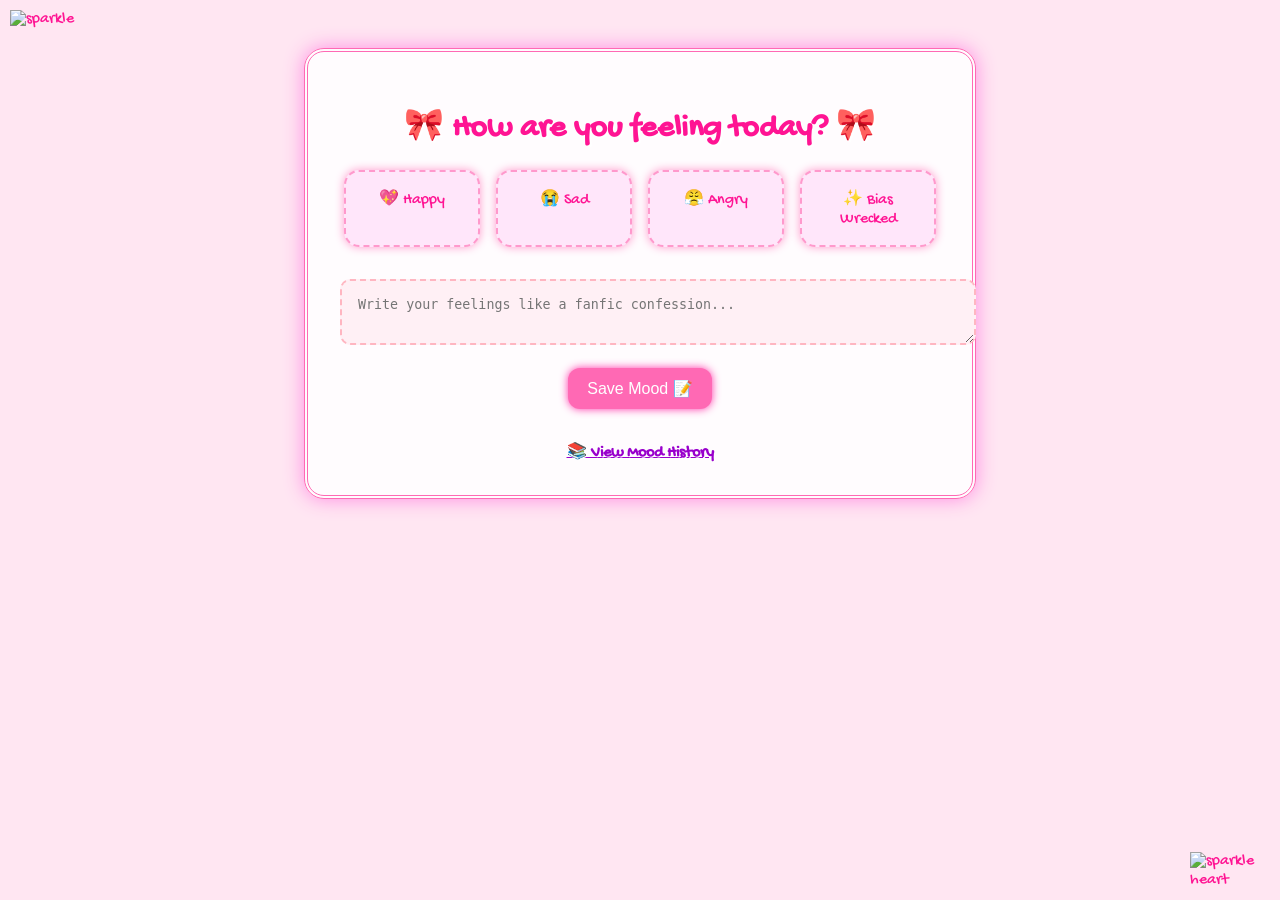
==== index.html @ dbf0aef5 "Update index.html" ====
<!DOCTYPE html>
<html lang="en">
<head>
  <meta charset="UTF-8" />
  <meta name="viewport" content="width=device-width, initial-scale=1.0"/>
  <title>K-pop Mood Diary</title>
  <link rel="stylesheet" href="style.css">
</head>
<body>
  <audio autoplay loop id="bg-music">
  <source src="https://files.catbox.moe/35bwt0.mp3" type="audio/mpeg">
</audio>

<script>
  window.addEventListener('DOMContentLoaded', () => {
    const music = document.getElementById('bg-music');
    music.play().catch(() => {
      // Wait for user interaction
      document.addEventListener('click', () => {
        music.play();
      }, { once: true });
    });
  });
</script>

  <!-- FLOATING GIFS -->
  <img class="gif-corner top-left" src="https://files.catbox.moe/mf4kr0.gif" alt="sparkle">
  <img class="gif-corner bottom-right" src="https://files.catbox.moe/8w8na1.gif" alt="sparkle heart">

  <div class="container">
    <h1>🎀 How are you feeling today? 🎀</h1>
    
    <div class="mood-grid">
      <div class="mood-card" data-mood="💖 Happy"><span>💖</span> Happy</div>
      <div class="mood-card" data-mood="😭 Sad"><span>😭</span> Sad</div>
      <div class="mood-card" data-mood="😤 Angry"><span>😤</span> Angry</div>
      <div class="mood-card" data-mood="✨ Bias Wrecked"><span>✨</span> Bias Wrecked</div>
    </div>

    <textarea id="note" placeholder="Write your feelings like a fanfic confession..."></textarea>
    <button id="save-btn">Save Mood 📝</button>
    <a class="history-link" href="history.html">📚 View Mood History</a>
  </div>
  

  <script src="script.js"></script>
</body>
</html>
---- style.css ----
@import url('https://fonts.googleapis.com/css2?family=Gochi+Hand&display=swap');

body {
  font-family: 'Gochi Hand', cursive;
  background: url('https://files.catbox.moe/qjxa2v.gifv'); /* Replace with your glitter background URL */
  background-repeat: repeat;
  background-color: #ffe6f2;
  color: #ff1493;
  margin: 0;
  cursor: url('https://files.catbox.moe/kqvjb9.gif'), auto; /* Replace with your custom cursor URL */
}

.container {
  background: rgba(255, 255, 255, 0.9);
  margin: 3rem auto;
  padding: 2rem;
  max-width: 600px;
  border: 4px double hotpink;
  border-radius: 20px;
  text-align: center;
  box-shadow: 0 0 20px #ff8be2;
}

h1 {
  font-size: 2rem;
  text-shadow: 2px 2px white;
  color: #ff1493;
}

.mood-grid {
  display: flex;
  flex-wrap: wrap;
  justify-content: center;
  gap: 1rem;
  margin-bottom: 1rem;
}

.mood-card {
  background: #ffe6fa;
  border: 2px dashed #ff99cc;
  padding: 1rem;
  border-radius: 15px;
  width: 100px;
  cursor: pointer;
  box-shadow: 0 0 10px #ff99cc;
  transition: transform 0.2s;
}

.mood-card:hover {
  transform: scale(1.05) rotate(-2deg);
}

.mood-card.selected {
  background: #ffccf9;
  border-color: #ff33aa;
  box-shadow: 0 0 12px #ff33aa;
}

textarea {
  width: 100%;
  margin-top: 1rem;
  padding: 1rem;
  border-radius: 10px;
  border: 2px dashed #ffb6c1;
  background: #fff0f5;
}

#save-btn {
  margin-top: 1rem;
  background: #ff69b4;
  color: white;
  border: none;
  padding: 0.7rem 1.2rem;
  border-radius: 12px;
  font-size: 1rem;
  box-shadow: 0 0 8px #ff33aa;
  cursor: pointer;
}

#save-btn:hover {
  background: #ff1493;
}

.history-link {
  display: block;
  margin-top: 2rem;
  font-weight: bold;
  color: #9900cc;
  text-shadow: 1px 1px white;
}

.gif-corner {
  position: fixed;
  width: 80px;
  z-index: 1000;
  pointer-events: none;
}

.gif-corner.top-left {
  top: 10px;
  left: 10px;
}

.gif-corner.bottom-right {
  bottom: 10px;
  right: 10px;
}
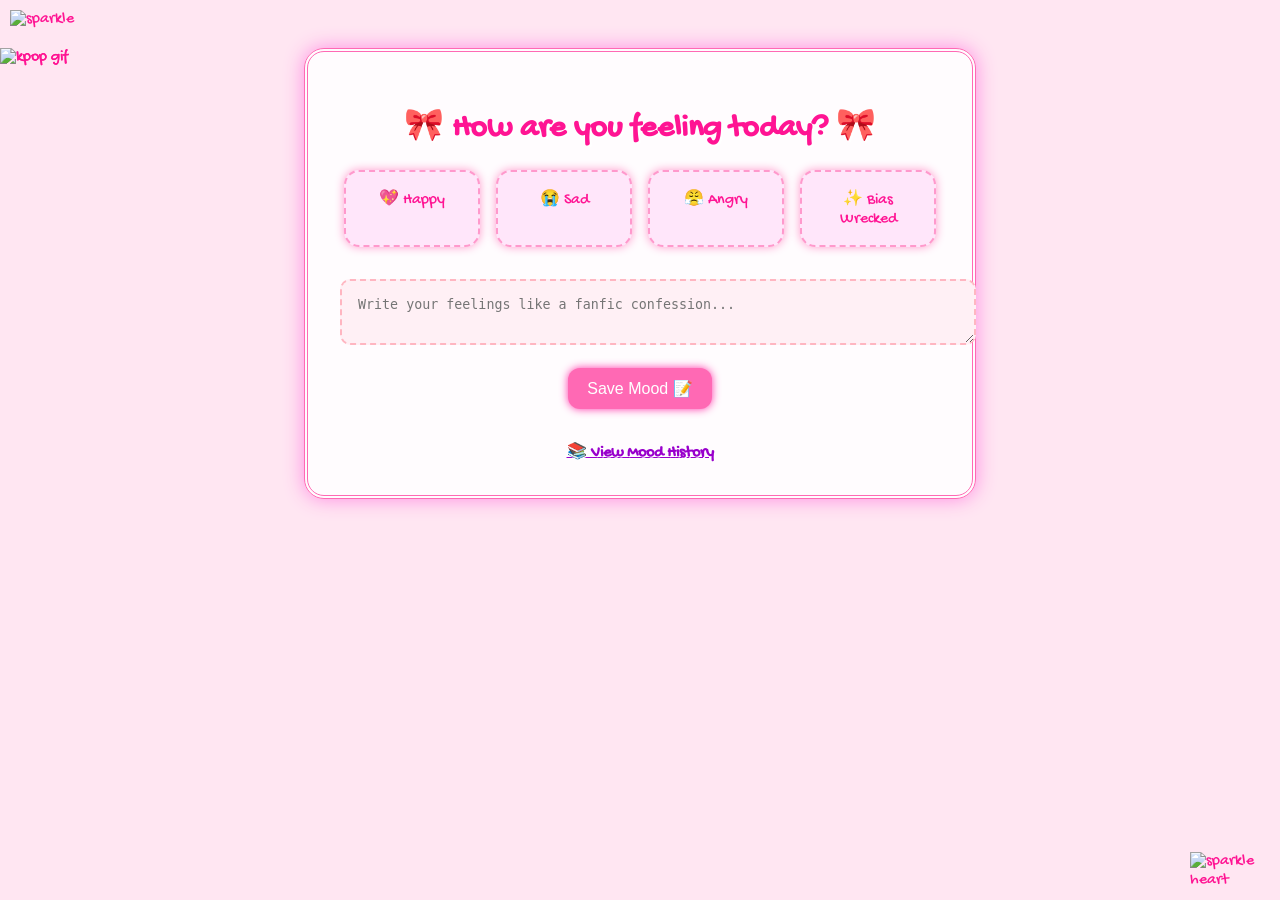
==== commit 13b2286a: "Update index.html" ====
--- a/index.html
+++ b/index.html
@@ -26,6 +26,10 @@
   <!-- FLOATING GIFS -->
   <img class="gif-corner top-left" src="https://files.catbox.moe/mf4kr0.gif" alt="sparkle">
   <img class="gif-corner bottom-right" src="https://files.catbox.moe/8w8na1.gif" alt="sparkle heart">
+  <img class="gif-corner top-right" src="https://yourgifurl.gif" alt="kpop gif">
+  <img class="gif-corner bottom-left" src="https://files.catbox.moe/rpfyvg.gif" alt="kpop gif">
+
+
 
   <div class="container">
     <h1>🎀 How are you feeling today? 🎀</h1>
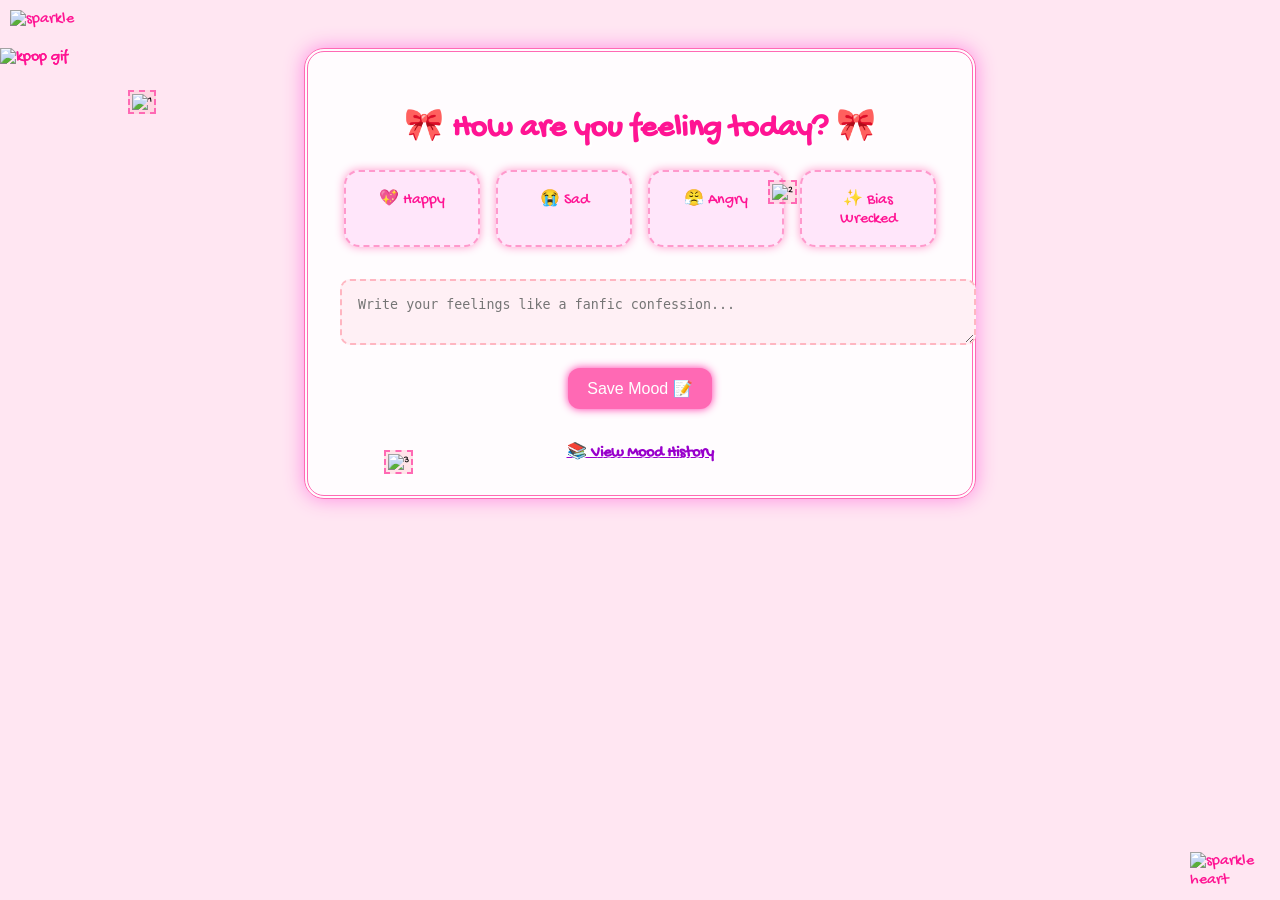
==== commit 7f76fa68: "Update index.html" ====
--- a/index.html
+++ b/index.html
@@ -48,6 +48,11 @@
   
 
   <script src="script.js"></script>
+  
+<img src="https://yourgif.gif" style="position:fixed; top:10%; left:10%;" class="debug-img" alt="1" />
+<img src="https://yourgif.gif" style="position:fixed; top:20%; left:60%;" class="debug-img" alt="2" />
+<img src="https://yourgif.gif" style="position:fixed; top:50%; left:30%;" class="debug-img" alt="3" />
+
 </body>
 </html>
 
--- a/style.css
+++ b/style.css
@@ -100,6 +100,14 @@
   top: 10px;
   left: 10px;
 }
+.debug-img {
+  border: 2px dashed hotpink;
+  background-color: rgba(255, 192, 203, 0.4);
+  font-size: 10px;
+  padding: 2px;
+  color: black;
+}
+
 
 .gif-corner.bottom-right {
   bottom: 10px;
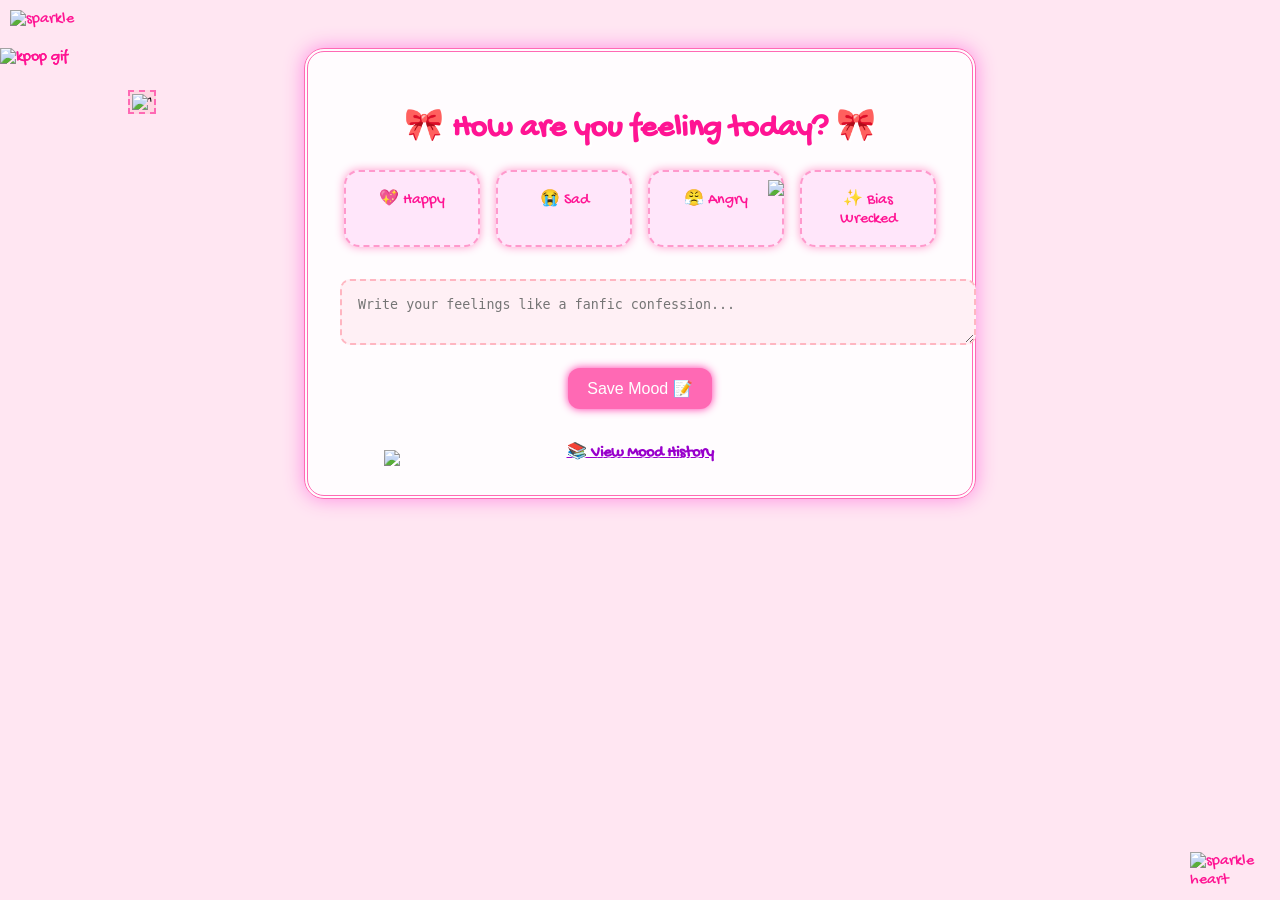
==== commit 270215de: "Update index.html" ====
--- a/index.html
+++ b/index.html
@@ -24,10 +24,10 @@
 </script>
 
   <!-- FLOATING GIFS -->
-  <img class="gif-corner top-left" src="https://files.catbox.moe/mf4kr0.gif" alt="sparkle">
+  <img class="gif-corner top-left" src="https://files.catbox.moe/5oxh61.gif" alt="sparkle">
   <img class="gif-corner bottom-right" src="https://files.catbox.moe/8w8na1.gif" alt="sparkle heart">
   <img class="gif-corner top-right" src="https://yourgifurl.gif" alt="kpop gif">
-  <img class="gif-corner bottom-left" src="https://files.catbox.moe/rpfyvg.gif" alt="kpop gif">
+  <img class="gif-corner bottom-left" src="https://files.catbox.moe/mf4kr0.gif" alt="kpop gif">
 
 
 
@@ -50,8 +50,8 @@
   <script src="script.js"></script>
   
 <img src="https://yourgif.gif" style="position:fixed; top:10%; left:10%;" class="debug-img" alt="1" />
-<img src="https://yourgif.gif" style="position:fixed; top:20%; left:60%;" class="debug-img" alt="2" />
-<img src="https://yourgif.gif" style="position:fixed; top:50%; left:30%;" class="debug-img" alt="3" />
+<img src="https://files.catbox.moe/ldw1zu.gifv" style="position:fixed; top:20%; left:60%;" />
+<img src="https://files.catbox.moe/5oxh61.gif" style="position:fixed; top:50%; left:30%;" />
 
 </body>
 </html>
